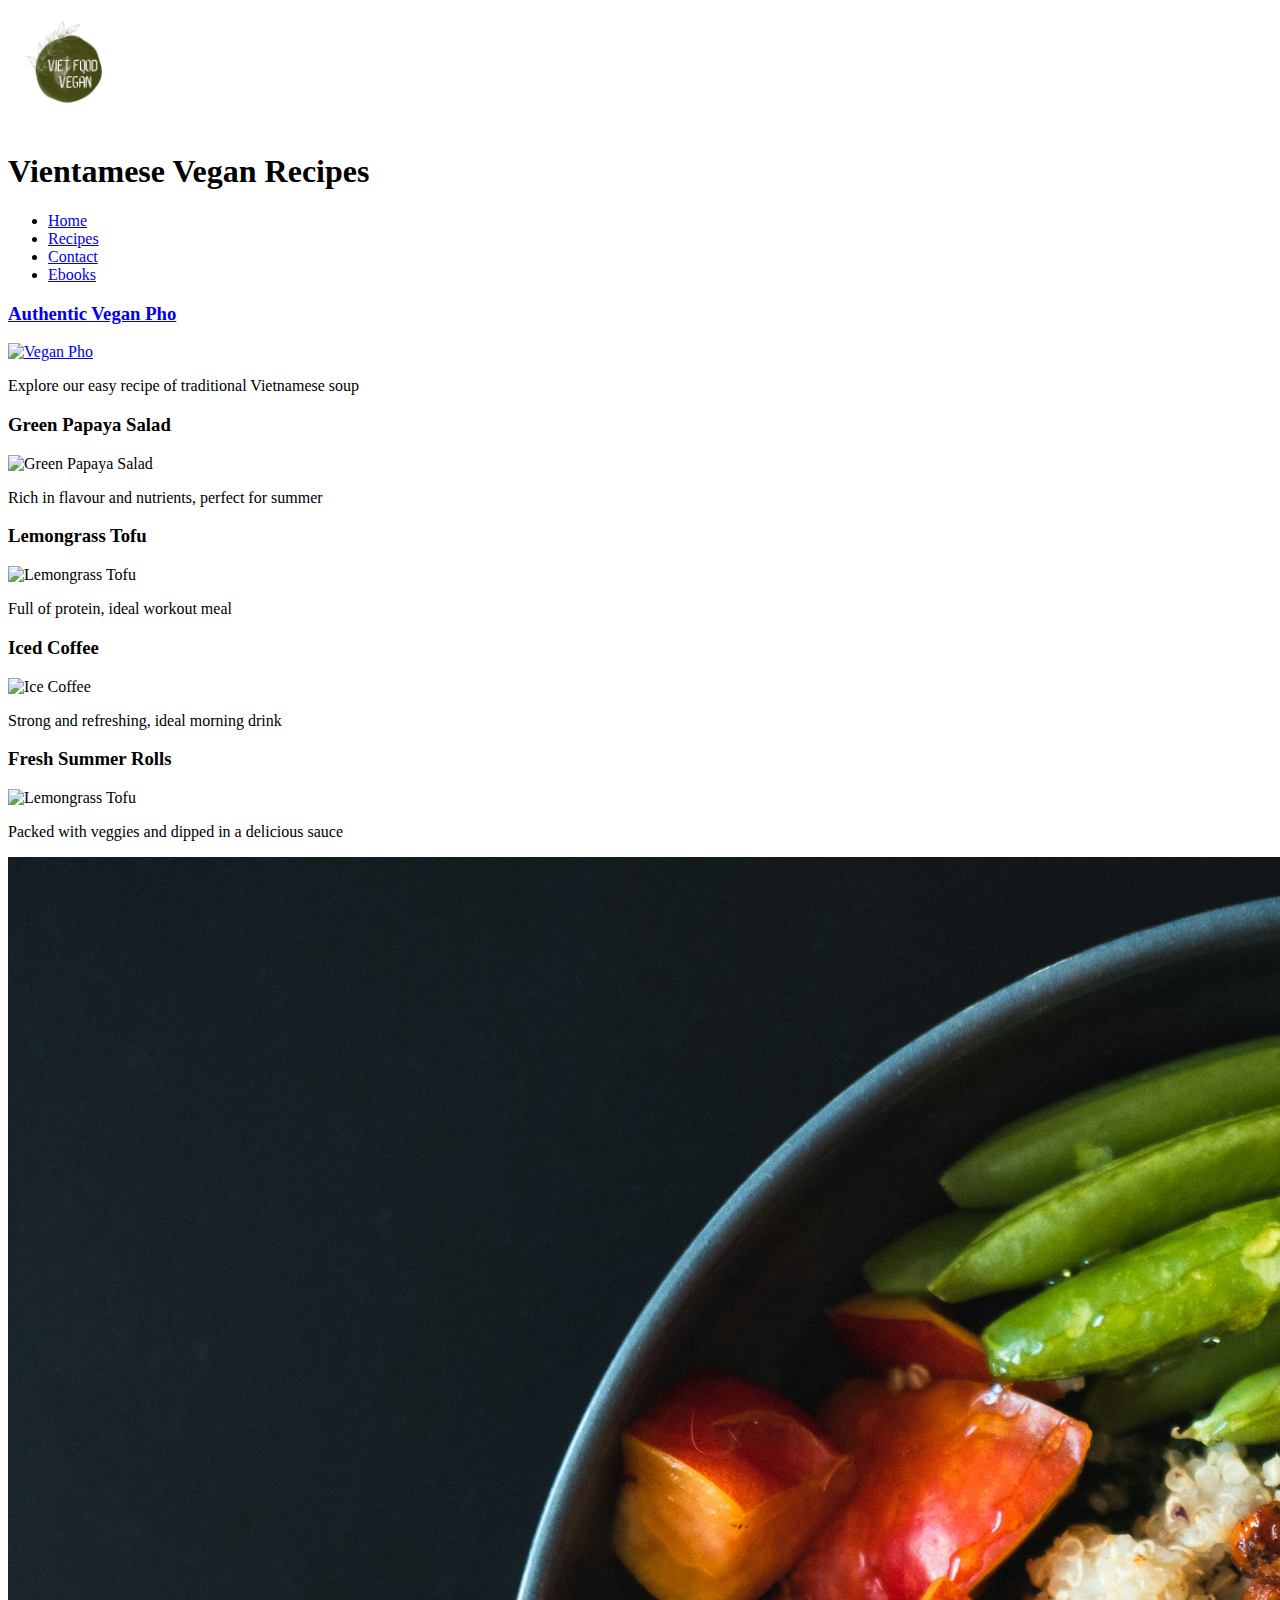
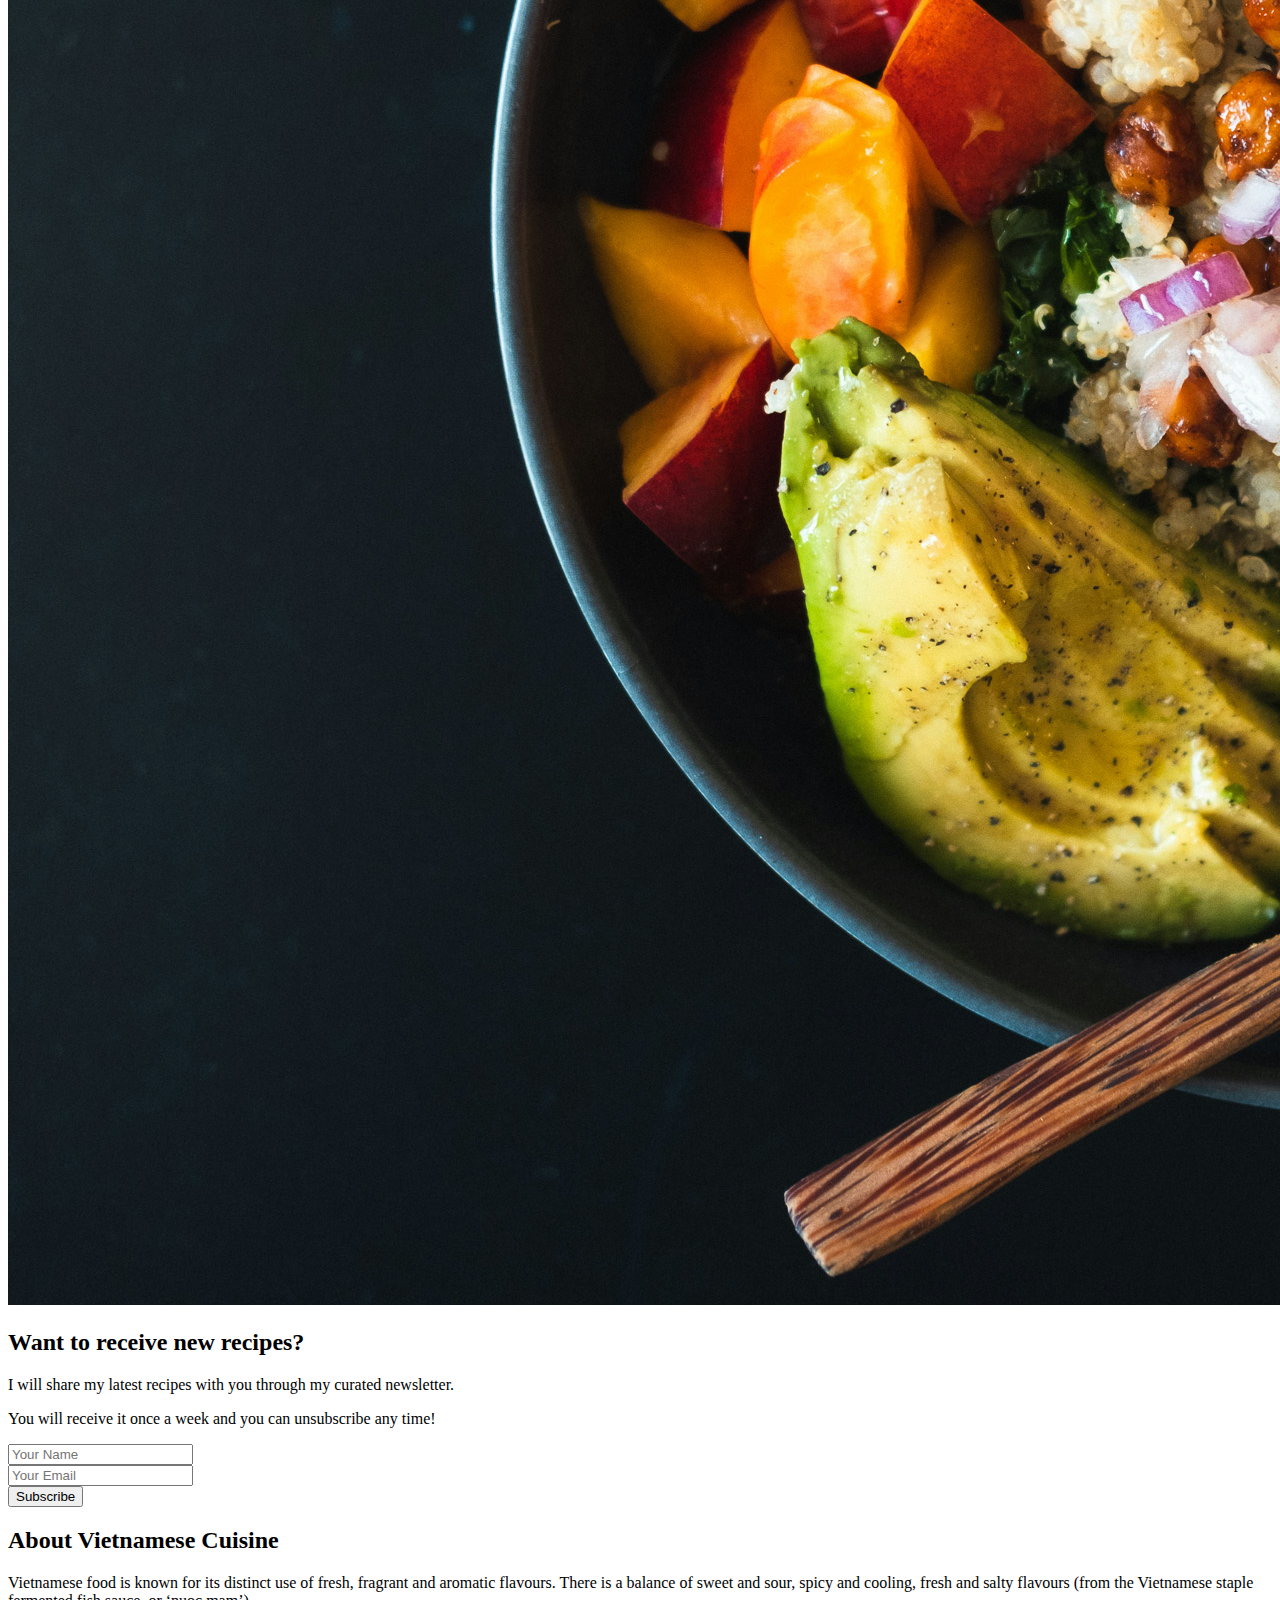
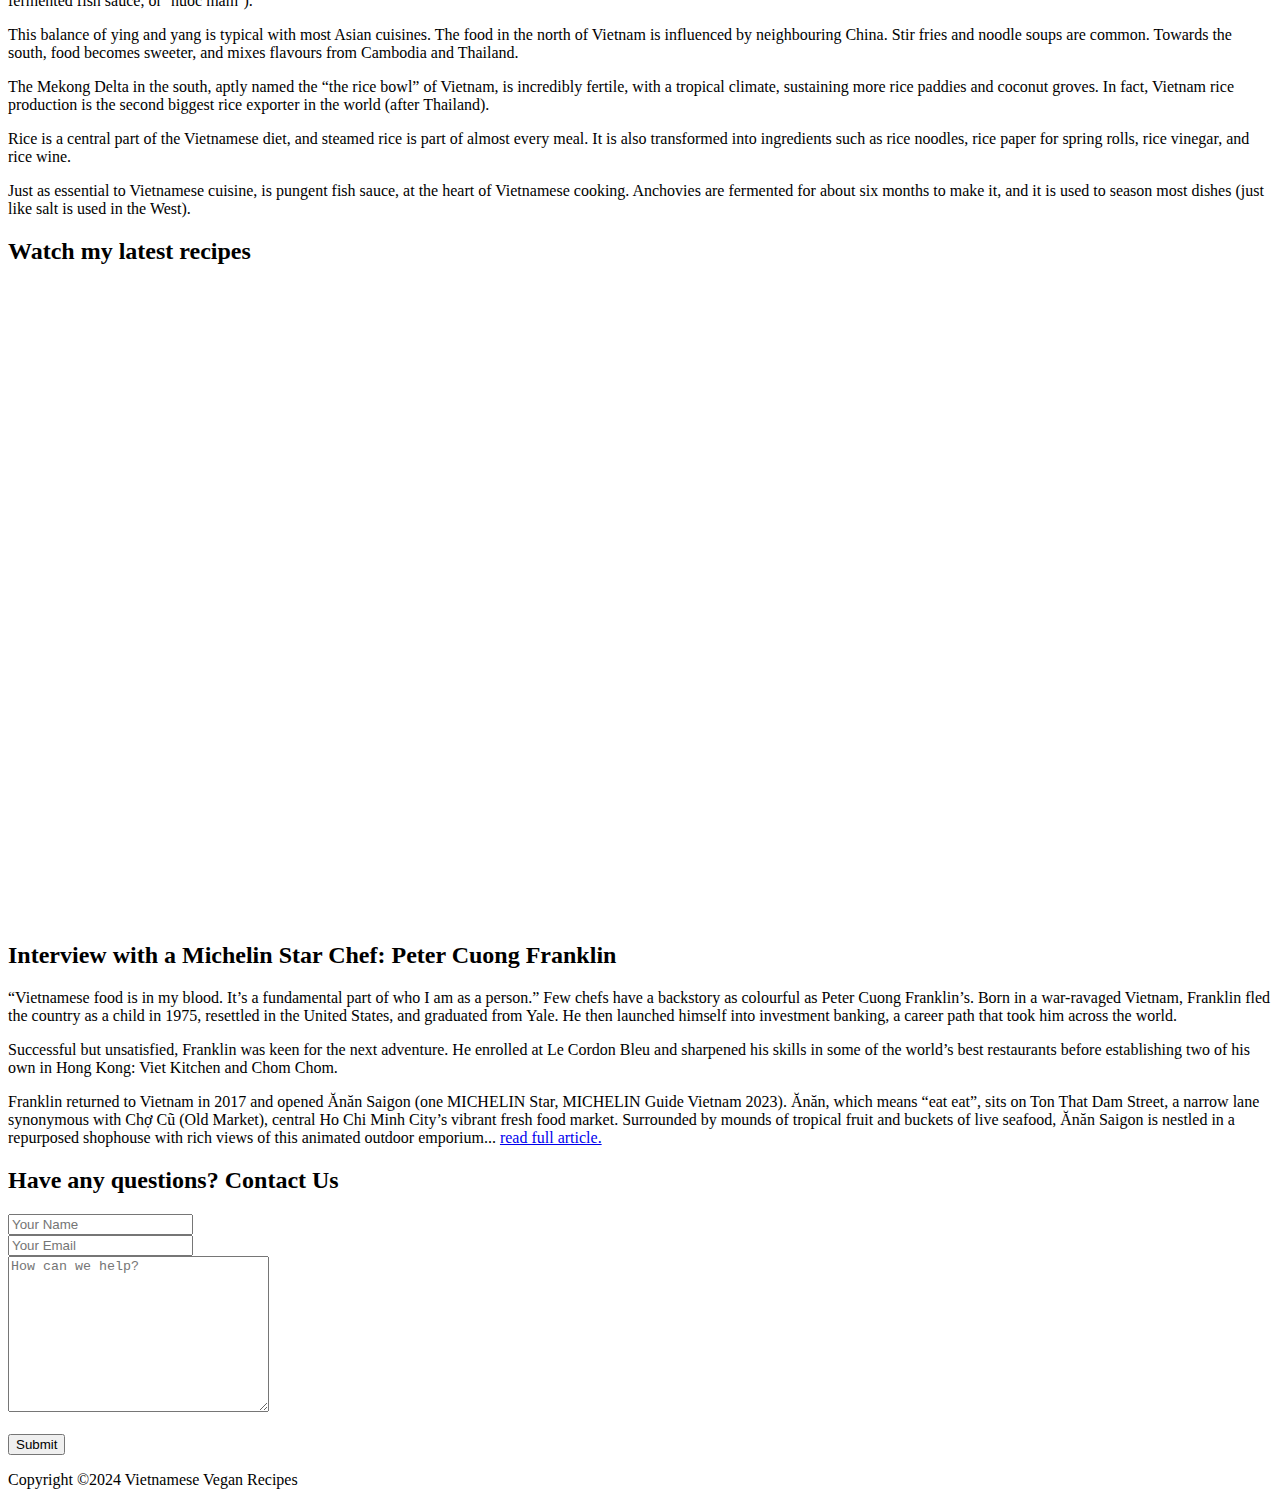
==== index.html @ 20df7511 "Add files via upload" ====
<!DOCTYPE html>
<html lang="en-US">
  <head>
    <meta charset="utf-8"/>
    <meta name="viewport" content="width=device-width"/>
    <title>Vietnamese Vegan Recipes</title>
    <meta name="description" content="A cookbook of my favourite vegan recipies from Vietnam">
    <link rel="stylesheet" href="Styles.css">
    <link rel="icon" type="image/x-icon" href="favicon.ico">
  </head>
  <body>
    <div class="container">
      <header>
          <nav>
              <div class="left_content">
                <a href="index.html">
                  <img src="viet_logo.png" alt="logo" id="logo" width="120">
                </a>
                  <h1 id="website_main_heading">Vientamese Vegan Recipes</h1>
              </div>
              <ul class="navbar">
                  <li><a href="index.html">Home</a></li>
                  <li><a href="#recipes_videos">Recipes</a></li>
                  <li><a href="#contact_us">Contact</a></li>
                  <li><a href="https://cookebooks.info/vegan-asian-by-jeeca-uy-epub-b08fgtrkb5">Ebooks</a></li>
              </ul>
          </nav>
      </header>
      <main>
      <div class="recipes">
       <div id="veganpho">
        <a href="vegan_pho.html">
        <h3>Authentic Vegan Pho</h3>
        <img src="https://www.thespruceeats.com/thmb/S_41eFSjvkrT6uKImZE4o_KELmQ=/1500x0/filters:no_upscale():max_bytes(150000):strip_icc()/vegan-pho-with-seitan-recipe-3377959-hero-01-dbb79f8e1bea42ad9c05fe001c1a2d4f.jpg" alt="Vegan Pho" width="200">
        </a>
        <p>Explore our easy recipe of traditional Vietnamese soup</p>
       </div>
      <div>
        <h3>Green Papaya Salad</h3>
        <img src="https://www.lifewithoutmeat.com/wp-content/uploads/2019/09/papaya-salad-instagram-15.jpg" alt="Green Papaya Salad" width="200">
        <p>Rich in flavour and nutrients, perfect for summer</p>
    </div>
    <div>
      <h3>Lemongrass Tofu</h3>
        <img src="https://www.myplantifulcooking.com/wp-content/uploads/2023/10/lemongrass-tofu-featured.jpg" alt="Lemongrass Tofu" width="200">
        <p>Full of protein, ideal workout meal</p>
    </div>
     <div>
      <h3>Iced Coffee</h3>
        <img src="https://www.romylondonuk.com/wp-content/uploads/2022/04/Ube-Latte_12.jpg" alt="Ice Coffee" width="200">
        <p>Strong and refreshing, ideal morning drink</p>
    </div>
    <div>
      <h3>Fresh Summer Rolls</h3>
        <img src="https://flowersinthesalad.com/wp-content/uploads/2018/07/Summer-Rolls-8-von-19.jpg" alt="Lemongrass Tofu" width="200">
        <p>Packed with veggies and dipped in a delicious sauce</p>
    </div>
  </div>
  <div class="newsletter_block">
    <img src="image_form.jpg" alt="image_form">
    <div class="form_newsletter">
      <h2>Want to receive new recipes?</h2>
      <p> I will share my latest recipes with you through my curated newsletter. </p> 
      <p id="second">You will receive it once a week and you can unsubscribe any time! </p>
      <form class="subscribe">
        <input type="text" id="fname" name="fname" placeholder="Your Name"><br>
        <input type="email" id="email" name="email" placeholder="Your Email"><br>
        <input type="submit" value="Subscribe"/>
      </form>
     </div>
    </div>
    
      <div class="text_block">
        <h2>About Vietnamese Cuisine</h2>
        <p>Vietnamese food is known for its distinct use of fresh, fragrant and aromatic flavours. There is a balance of sweet and sour, spicy and cooling, fresh and salty flavours (from the Vietnamese staple fermented fish sauce, or ‘nuoc mam’).</p> 
        <p>This balance of ying and yang is typical with most Asian cuisines. The food in the north of Vietnam is influenced by neighbouring China. Stir fries and noodle soups are common. Towards the south, food becomes sweeter, and mixes flavours from Cambodia and Thailand.</p>
        <p>The Mekong Delta in the south, aptly named the “the rice bowl” of Vietnam, is incredibly fertile, with a tropical climate, sustaining more rice paddies and coconut groves. In fact, Vietnam rice production is the second biggest rice exporter in the world (after Thailand).</p>
        <p>Rice is a central part of the Vietnamese diet, and steamed rice is part of almost every meal. It is also transformed into ingredients such as rice noodles, rice paper for spring rolls, rice vinegar, and rice wine.</p>
        <p>Just as essential to Vietnamese cuisine, is pungent fish sauce,  at the heart of Vietnamese cooking. Anchovies are fermented for about six months to make it, and it is used to season most dishes (just like salt is used in the West).</p>
      </div>
      <h2 id="recipes_videos">Watch my latest recipes</h2>
      <div class="video-container">
        <div class="video-group">
          <iframe width="560" height="315" src="https://www.youtube.com/embed/I-r2crTdSZ4?si=Rgfe8NpiCA3_U6BV" title="YouTube video player" frameborder="0" allow="accelerometer; autoplay; clipboard-write; encrypted-media; gyroscope; picture-in-picture; web-share" referrerpolicy="strict-origin-when-cross-origin" allowfullscreen></iframe>
          <iframe width="560" height="315" src="https://www.youtube.com/embed/clUMcaJHJ1U?si=LXUdoANB0ck4pcrf" title="YouTube video player" frameborder="0" allow="accelerometer; autoplay; clipboard-write; encrypted-media; gyroscope; picture-in-picture; web-share" referrerpolicy="strict-origin-when-cross-origin" allowfullscreen></iframe>
        </div>
        <div class="video-group">
          <iframe width="560" height="315" src="https://www.youtube.com/embed/OFKA7xA8EAw?si=HdbzscFtTEuU5ex_" title="YouTube video player" frameborder="0" allow="accelerometer; autoplay; clipboard-write; encrypted-media; gyroscope; picture-in-picture; web-share" referrerpolicy="strict-origin-when-cross-origin" allowfullscreen></iframe>
          <iframe width="560" height="315" src="https://www.youtube.com/embed/Cme4ncTdP0w?si=vPy5EwswvbR6KaVA" title="YouTube video player" frameborder="0" allow="accelerometer; autoplay; clipboard-write; encrypted-media; gyroscope; picture-in-picture; web-share" referrerpolicy="strict-origin-when-cross-origin" allowfullscreen></iframe>
        </div>
      </div>
      <div class="text_block">
        <h2>Interview with a Michelin Star Chef: Peter Cuong Franklin</h2>
        <p>“Vietnamese food is in my blood. It’s a fundamental part of who I am as a person.”
          Few chefs have a backstory as colourful as Peter Cuong Franklin’s. Born in a war-ravaged Vietnam, Franklin fled the country as a child in 1975, resettled in the United States, and graduated from Yale. He then launched himself into investment banking, a career path that took him across the world.</p>
        <p>Successful but unsatisfied, Franklin was keen for the next adventure. He enrolled at Le Cordon Bleu and sharpened his skills in some of the world’s best restaurants before establishing two of his own in Hong Kong: Viet Kitchen and Chom Chom.</p>
        <p>Franklin returned to Vietnam in 2017 and opened Ănăn Saigon (one MICHELIN Star, MICHELIN Guide Vietnam 2023). Ănăn, which means “eat eat”, sits on Ton That Dam Street, a narrow lane synonymous with Chợ Cũ (Old Market), central Ho Chi Minh City’s vibrant fresh food market. Surrounded by mounds of tropical fruit and buckets of live seafood, Ănăn Saigon is nestled in a repurposed shophouse with rich views of this animated outdoor emporium...
          <a href="https://guide.michelin.com/vn/en/article/people/anan-saigon-peter-cuong-franklin-ho-chi-minh-city-s-first-and-only-michelin-star" target="_blank" id="chef_article">read full article.</a>
        </p>
        
      <div id="contact_us">
       <div class="contact_block">
        <h2>Have any questions? Contact Us</h2>
        <form class="question_form">
         <input type="text" id="fname" name="fname" placeholder="Your Name"><br>
         <input type="email" id="email" name="email" placeholder="Your Email"><br>
         <textarea name="message" rows="10" cols="30" placeholder="How can we help?"></textarea><br><br>
         <input type="submit">
         </form>
        </div>
       </div>
    </main>
    <footer class="footer">
        <p>Copyright ©2024 Vietnamese Vegan Recipes</p>
    </footer>
</div>
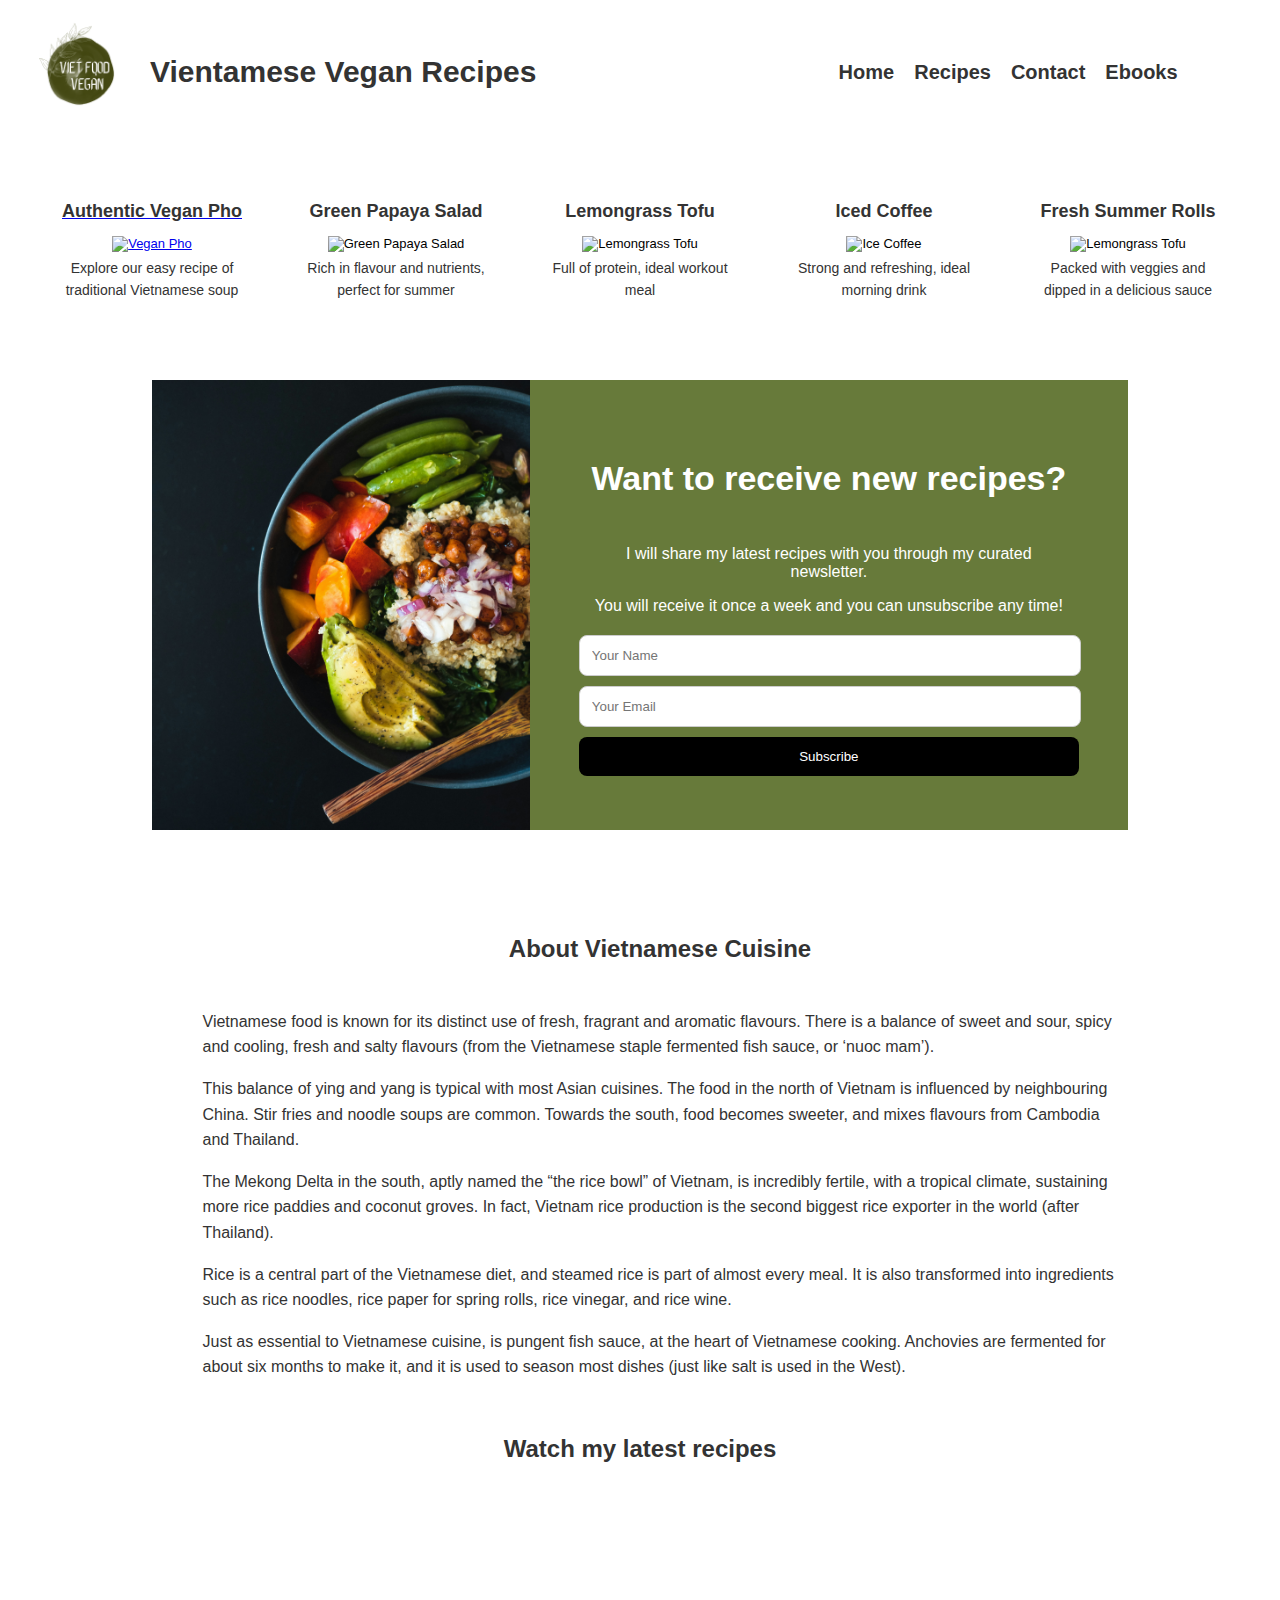
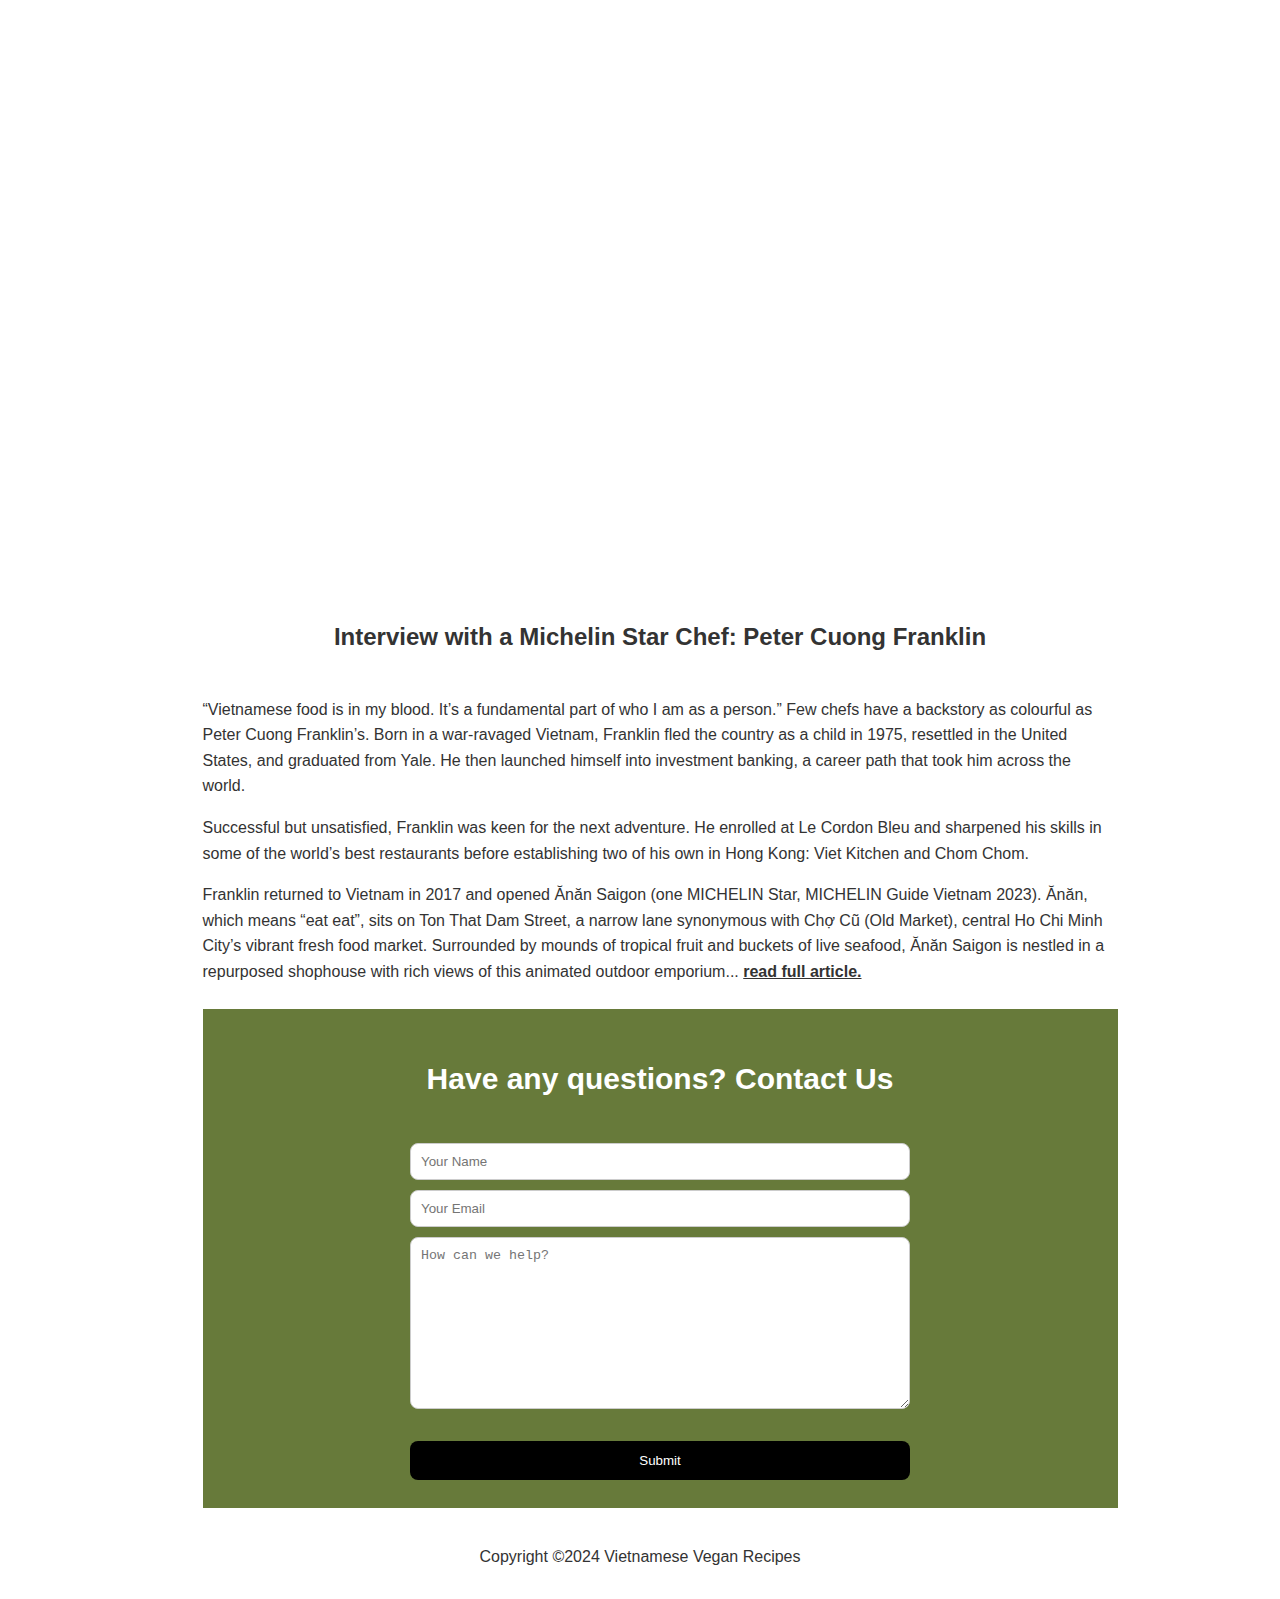
==== commit 90452a12: "Update index.html" ====
--- a/index.html
+++ b/index.html
@@ -5,7 +5,7 @@
     <meta name="viewport" content="width=device-width"/>
     <title>Vietnamese Vegan Recipes</title>
     <meta name="description" content="A cookbook of my favourite vegan recipies from Vietnam">
-    <link rel="stylesheet" href="Styles.css">
+    <link rel="stylesheet" href="styles.css">
     <link rel="icon" type="image/x-icon" href="favicon.ico">
   </head>
   <body>
@@ -113,4 +113,4 @@
     <footer class="footer">
         <p>Copyright ©2024 Vietnamese Vegan Recipes</p>
     </footer>
-</div>+</div>
--- a/styles.css
+++ b/styles.css
@@ -0,0 +1,326 @@
+body {
+    margin: 30px;
+    padding-top: 100px;
+    font-family:Arial, Helvetica, sans-serif;
+
+}
+
+/* Nav Bar */
+
+#website_main_heading {
+    font-size: 30px;
+    color: #333;
+}
+
+#logo {
+    margin-right: 10px; 
+}
+
+nav {
+    background-color: #ffffff; 
+    display: flex; 
+    align-items: center; 
+    justify-content: space-between; /* Distribute space between items */
+    padding: 10px 20px;
+    position: fixed;
+    left: 0;
+    top: 0;
+    width: 100vw;
+}
+
+.left_content {  /* logo + main heading */
+    display: flex; 
+    align-items: center; 
+}
+
+
+.navbar {
+    list-style-type: none; 
+    display: flex; /* Use flexbox for alignment */
+    align-items: center; 
+    float: right;
+    margin-right: 8%;
+}
+
+.navbar li {
+    margin-right: 20px; /* Add spacing between list items */
+}
+
+.navbar li a {
+    text-decoration: none; 
+    color: #333;
+    font-weight: bold; 
+    font-size: 20px;
+}
+
+/* Recipes on top of the page */
+
+.recipes {
+    display: flex;
+    flex-wrap: wrap; /* Allow items to wrap to the next line if needed */
+    justify-content: space-around; /* Distribute space evenly between items */
+    align-items: center; /* Align items vertically */
+    font-size: small;
+}
+
+.recipes > div {
+    flex: 0 0 200px; /* Set a fixed width for each recipe card */
+    margin: 7px; /* Add margin for spacing between cards */
+    text-align: center; /* Center-align content */
+    flex-direction: column; /* Stack the image and text vertically */
+}
+
+.recipes > div img {
+    width: 200px; 
+    height: 150px; 
+    object-fit: cover; /* Maintain aspect ratio and cover the entire space */
+}
+
+.recipes > div h3 {
+    margin-top: 60px; 
+    font-size: 18px; 
+    width: 100%; /* Ensure text takes up full width */
+}
+
+.recipes > div p {
+    margin-top: 5px; 
+    font-size: 14px;
+    width: 100%; /* Ensure text takes up full width */
+}
+
+
+/* Newsletter Form */
+
+.newsletter_block {
+    background-color: #677a3a;
+    display: flex;
+    
+    align-items: center; /* Center-align content vertically */
+    width: 80%;
+    margin: 5% auto;
+}
+
+.newsletter_block img {
+    width: auto;
+    height: 450px;
+}
+
+.form_newsletter {
+    text-align:center;
+    color: #fff;
+    flex-grow: 1; /* Allow the form_newsletter div to grow and take up remaining space */
+}
+
+.form_newsletter p {
+
+    margin-right: 60px;
+    margin-left: 60px;
+    color: #fff;
+    line-height: 18px;
+ }
+
+ .form_newsletter h2 {
+
+    color:#fff;
+    font-size: 34px;
+    }
+
+ #second {   /* Second Paragraph */
+    margin-bottom: 20px;
+ }
+
+
+ .subscribe {
+    width: 500px;
+    margin-left: auto; /* Center-align content */
+    margin-right: auto; /* Center-align content */
+    text-align: center; /* Center-align content */
+    font-size: 18px;
+}
+
+.subscribe input[type="text"],
+.subscribe input[type="email"],
+.subscribe input[type="submit"] {
+    width: calc(100% - 24px); /* Adjust width to accommodate padding and border */
+    padding: 12px;
+    margin-bottom: 10px;
+    border: 1px solid #ccc;
+    border-radius: 8px;
+}
+
+.subscribe input[type="submit"] {
+    background-color: #000000;
+    color: #fff;
+    border: none;
+    cursor: pointer;
+    width: 100%;
+}
+
+
+.subscribe input[type="submit"]:hover {
+    background-color: #3b4229;
+}
+
+/* About Section */
+
+
+.text_block {
+    padding: 20px; /* Add padding for spacing */
+    text-align: left;
+    width: 75%;
+    margin-left: 12.5%;
+}
+
+h2, h3, p {
+    color: #333;
+    margin-bottom: 10px; /* Add margin below heading */
+    line-height: 1.6;
+}
+
+h2 {
+    text-align: center;
+    margin-bottom: 40px;
+}
+
+.about p {
+    font-size: 16px; /* Set paragraph font size */
+    text-align: left;
+}
+
+/* Video Section */
+
+.video-container {
+    display: flex;
+    flex-direction: column; /* Stack items vertically */
+    align-items: center; /* Center items horizontally */
+    margin: auto;
+    width: 100%;
+    padding: 10px;
+
+}
+
+.video-group {
+    display: flex;
+    justify-content: center; /* Center items horizontally */
+    gap: 10px;
+    padding-bottom: 10px;
+}
+
+/* Chef Article */
+
+#chef_article {
+    color: #333;
+    font-weight: bold; 
+}
+
+/* Question Form */
+
+.contact_block {
+    background-color: #677a3a;
+    width: 100%;
+    
+}
+
+.contact_block h2 {
+    padding-top: 5%;
+    color:#fff;
+    font-size: 30px;
+
+}
+.question_form {
+    width: 500px; /* Adjust width as needed */
+    margin: 0 auto;
+    padding-bottom: 3%;
+    text-align: center;
+}
+
+.question_form input[type="text"],
+.question_form input[type="email"],
+.question_form textarea {
+    width: calc(100% - 22px); /* Adjust width to accommodate padding and border */
+    padding: 10px;
+    margin-bottom: 10px;
+    border: 1px solid #ccc;
+    border-radius: 8px;
+}
+
+.question_form textarea {
+    resize: vertical; /* Allow vertical resizing */
+}
+
+.question_form input[type="submit"] {
+    width: 100%; /* Adjust width to accommodate padding and border */
+    padding: 12px;
+    border: none;
+    background-color: #000000;
+    color: #fff;
+    border-radius: 8px;
+    cursor: pointer;
+}
+
+.question_form input[type="submit"]:hover {
+    background-color: #3b4229;
+}
+
+.footer {
+    text-align: center;
+}
+
+
+/* Vegan Pho Page */
+
+#pho_recipe_name {
+    font-size: 30px;
+    color: #333;
+    text-align: center;
+}
+
+
+#ingredient_list {
+    font-size: 18px;
+    color: #333;
+}
+
+.pho_description {
+    display: flex;
+    padding: 25px;
+    justify-content: center;
+    align-items: center;
+    margin-top: 2%;
+}
+
+#text_pho {
+    display: inline-block;
+    font-size: 20px;
+    margin-bottom: 4%;
+    padding: 20px; /* Add padding for spacing */
+    text-align: left;
+    width: 60%;
+}
+
+.recipe_page_h2 {
+    margin-top: 3%;
+    text-align: left;
+    font-size: 32px;
+}
+
+.recipe_steps_title {
+    margin-top: 5%;
+    margin-bottom: 5%;
+    text-align: center;
+    font-size: 26px;
+}
+
+.recipe_images {
+    width: 500px;
+    max-width: 50%;
+    height: auto;
+    display: block; /* Ensure the images are displayed as block elements */
+    margin: 0 auto; /* Center the images horizontally by setting auto margins */
+    height: auto;
+    margin-bottom: 5%;
+}
+
+#footer_pho_page {
+    margin-top: 5%;
+}